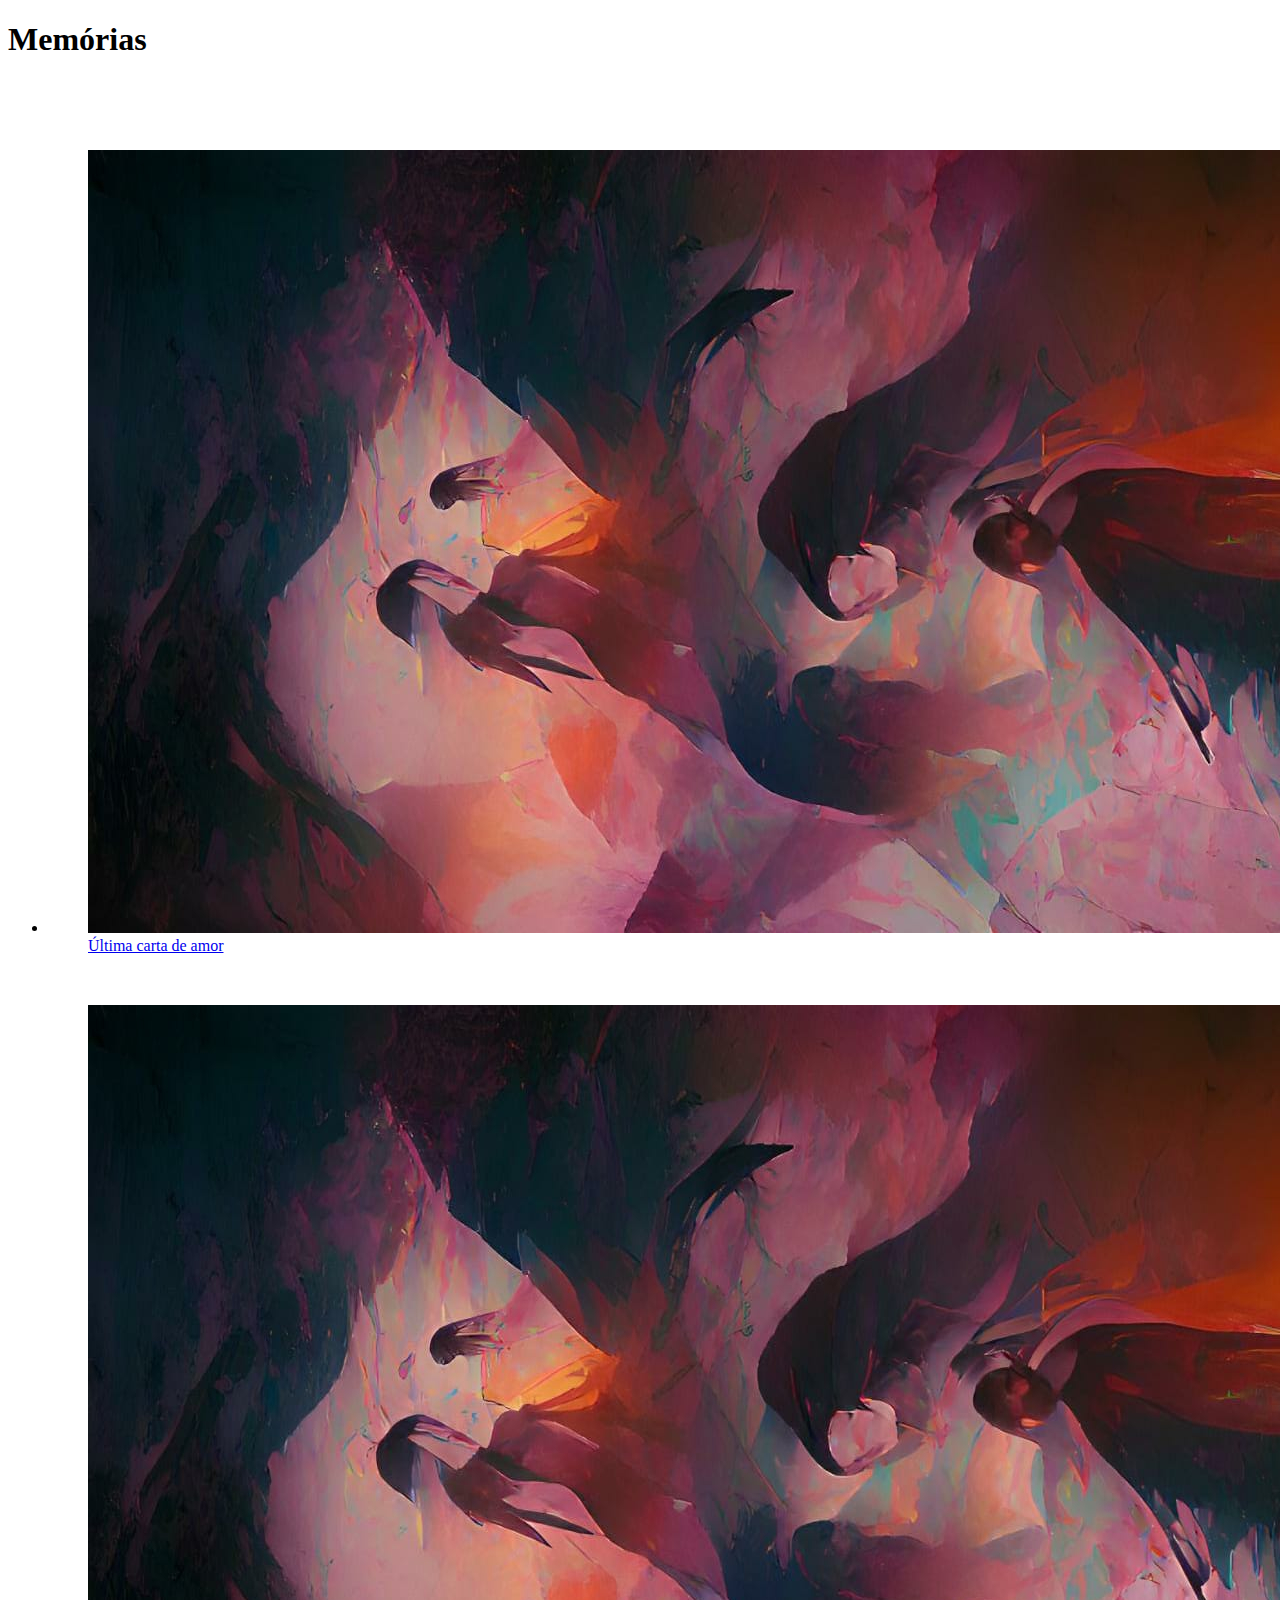
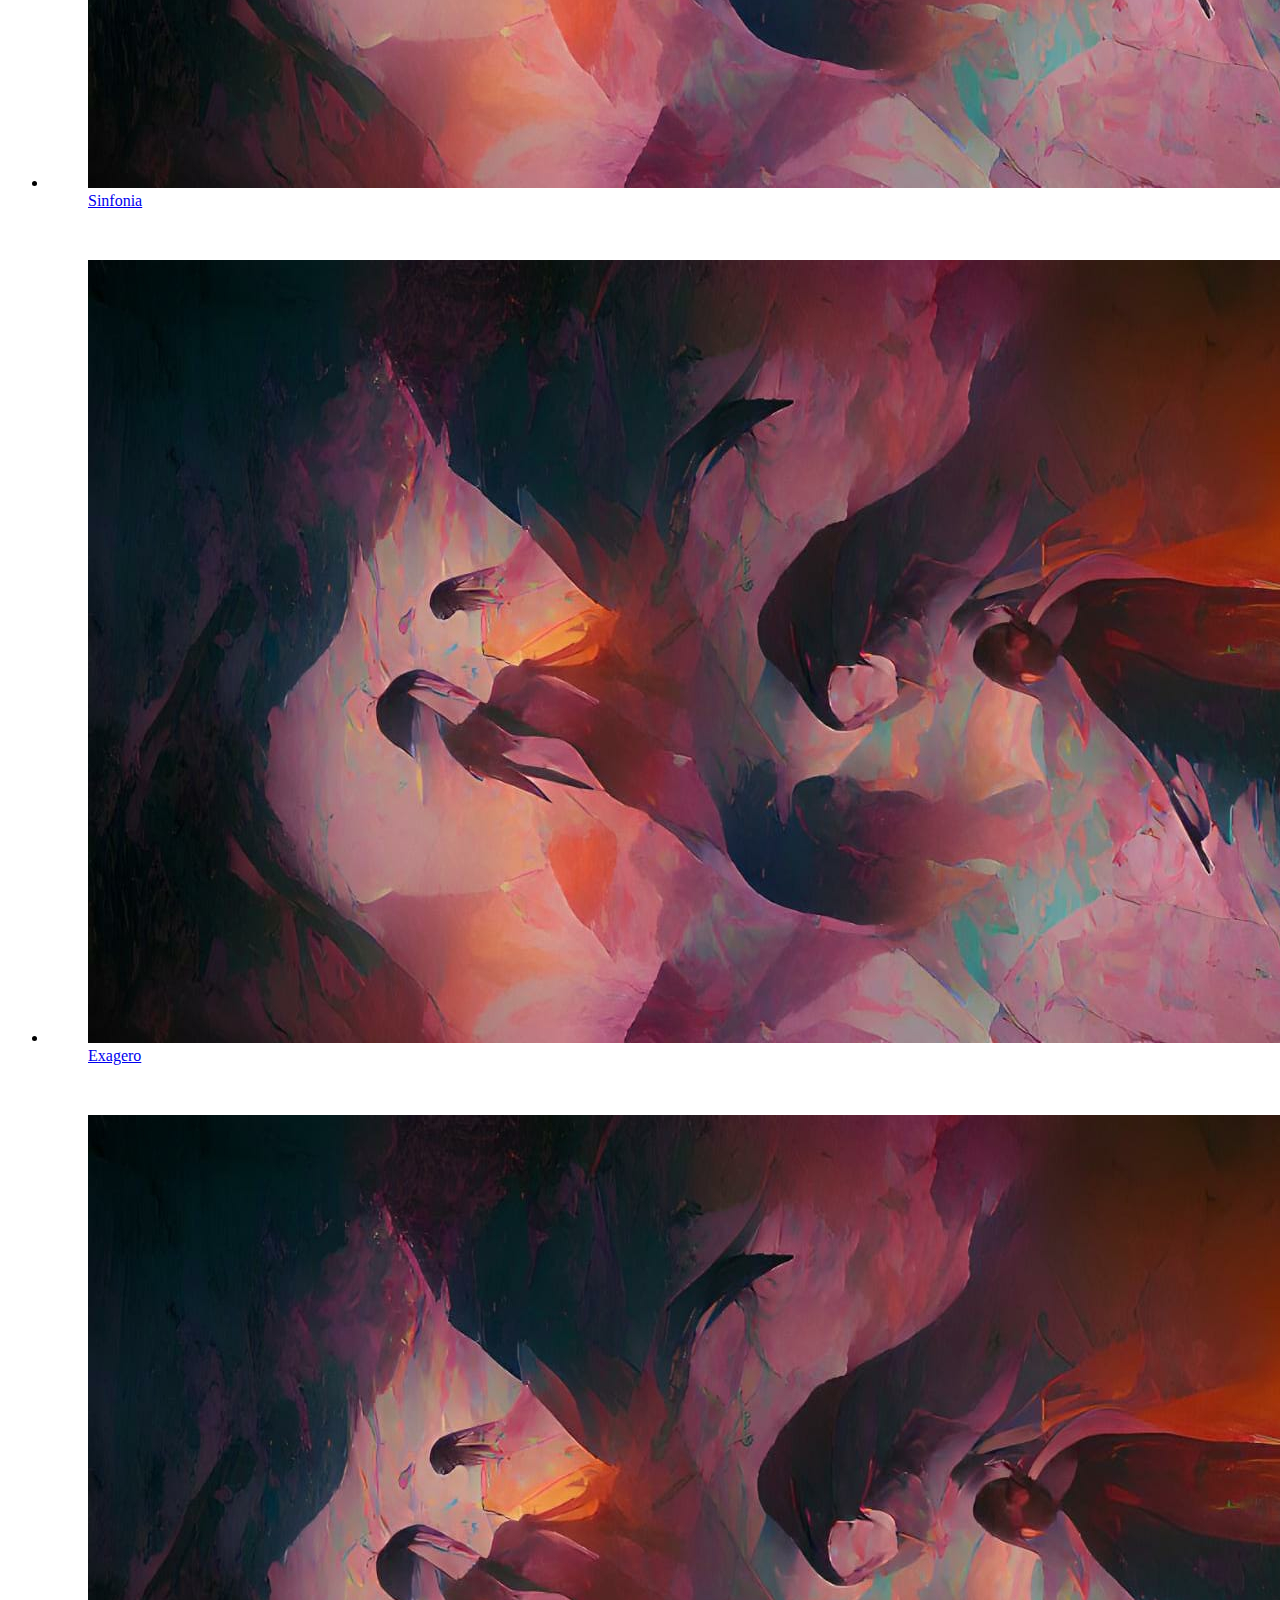
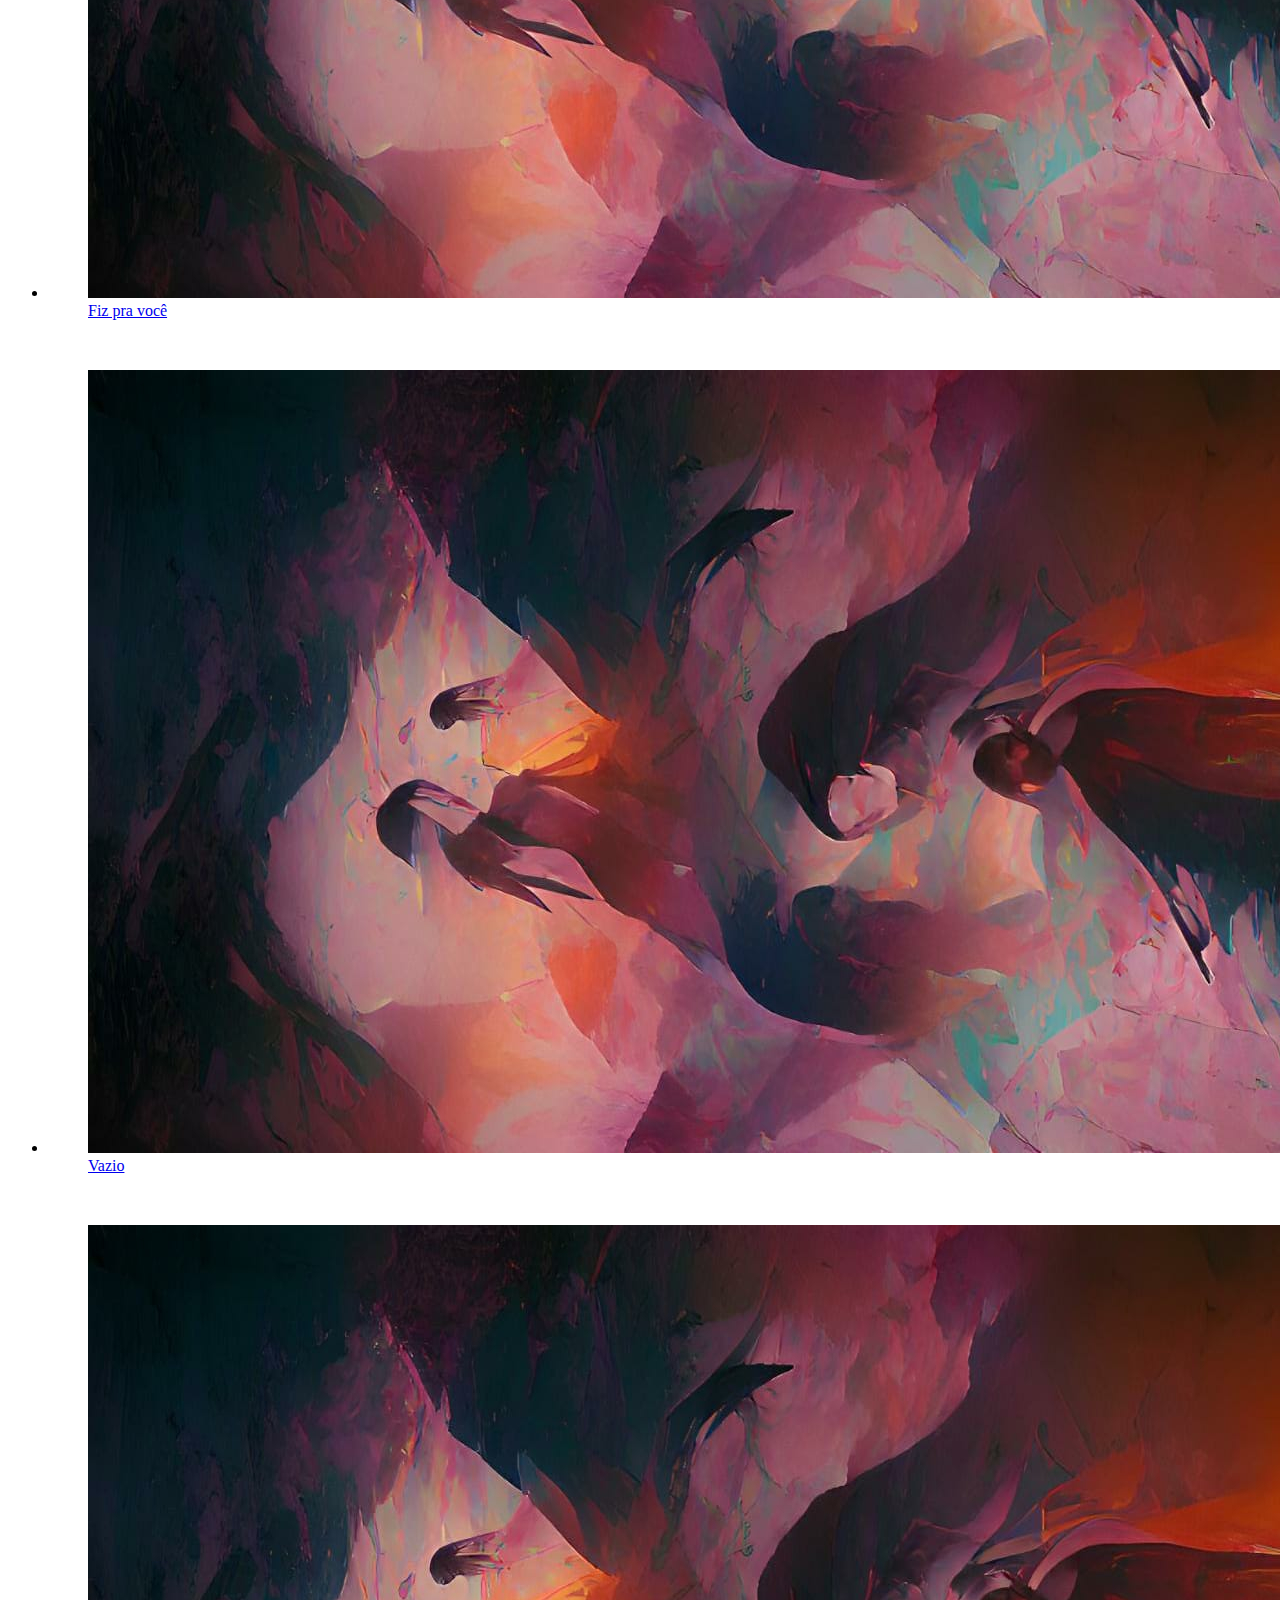
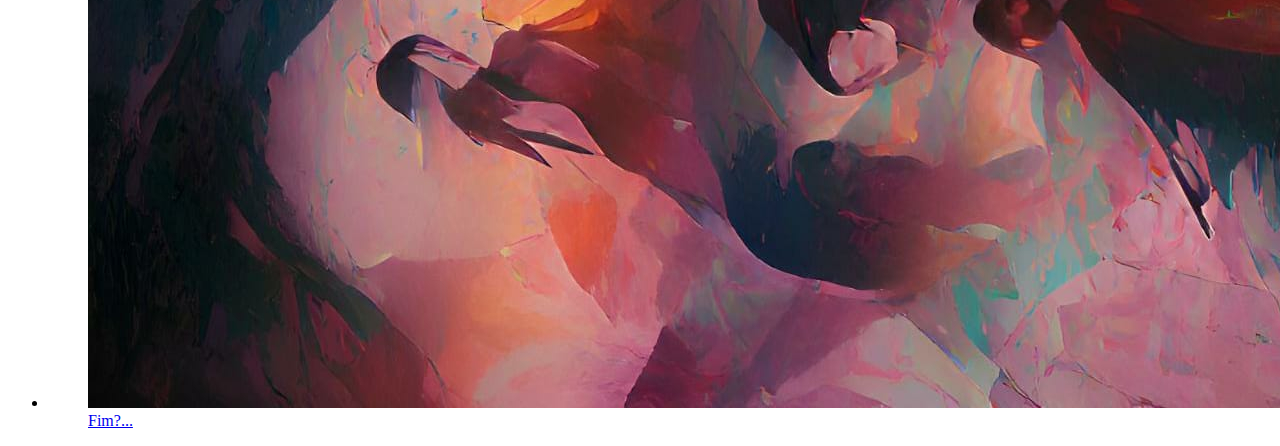
==== index.html @ be8273e7 "Create index.html" ====
<!DOCTYPE html>
<html>
<head>
	<meta charset="utf-8">
	<meta name="viewport" content="width=device-width, initial-scale=1">
	<title>Memórias</title>
	<link rel="stylesheet" type="text/css" href="_css/estilo.css">

</head>
<body>
		<h1>Memórias</h1>
	<br>
		
	<br>
<br>
<section class="grid">
	<div>
		<ul>
		 <li>   
			<figure class="link">
				<a href= "https://drive.google.com/file/d/1WmFGTLucjHWRTFHjSG6xCVSl8-H0Oyy_/view?usp=sharing" target="_blank">
					<img src="link.jpg">
					<figcaption>Última carta de amor</figcaption>
				</a>
			</figure>
		 </li>
		</ul>
	</div>
<br>
	<div>
		<ul>	
		<li>
			<figure class="link">
				<a href= "https://drive.google.com/file/d/1wVJODxW2ijN_SZdqze-kMJyRxU461Dx9/view?usp=sharing" target="_blank">
					<img src="link.jpg">
					<figcaption>Sinfonia</figcaption>
				</a>
			</figure>
		 </li>
		</ul>
	</div>
<br>
	<div>
		<ul>
		 <li>
			<figure class="link">
				<a href= "https://drive.google.com/file/d/1ndG3lCfxafLdKhipH7nesR9NQZlgOk8i/view?usp=sharing" target="_blank">
					<img src="link.jpg">
					<figcaption>Exagero</figcaption>
				</a>
			</figure>
		 </li>
		</ul>
	</div>
<br>
	<div>
		<ul>
		 <li>
			<figure class="link">
				<a href= "https://drive.google.com/file/d/15F9kkGc5QYM4mV5xca8BjjoO7l3_BN6H/view?usp=sharing" target="_blank">
					<img src="link.jpg">
					<figcaption>Fiz pra você</figcaption>
				</a> 
			</figure>
		 </li>
		</ul>
	</div>
<br>
	<div>
		<ul class="menu">
		 <li> 
			<figure class="link">
				<a href= "https://drive.google.com/file/d/12bbLCkpsSiFWsRVC3-uLrMs7bn3_g3Oh/view?usp=sharing" target="_blank">
					<img src="link.jpg">
					<figcaption>Vazio</figcaption>
				</a>
			</figure>
		 </li>
		</ul>
	</div>	
<br>
	<div>
		<ul>
		<li>
			<figure class="link">
				<a href= "https://drive.google.com/file/d/10KLlj3mZIcGKYloA6YT0wLrfTWem70sS/view?usp=sharing" target="_blank">
					<img src="link.jpg">
					<figcaption>Fim?...</figcaption>
				</a> 
			</figure>
		 </li>
		</ul>
	</div>

</section>




</body>
</html>
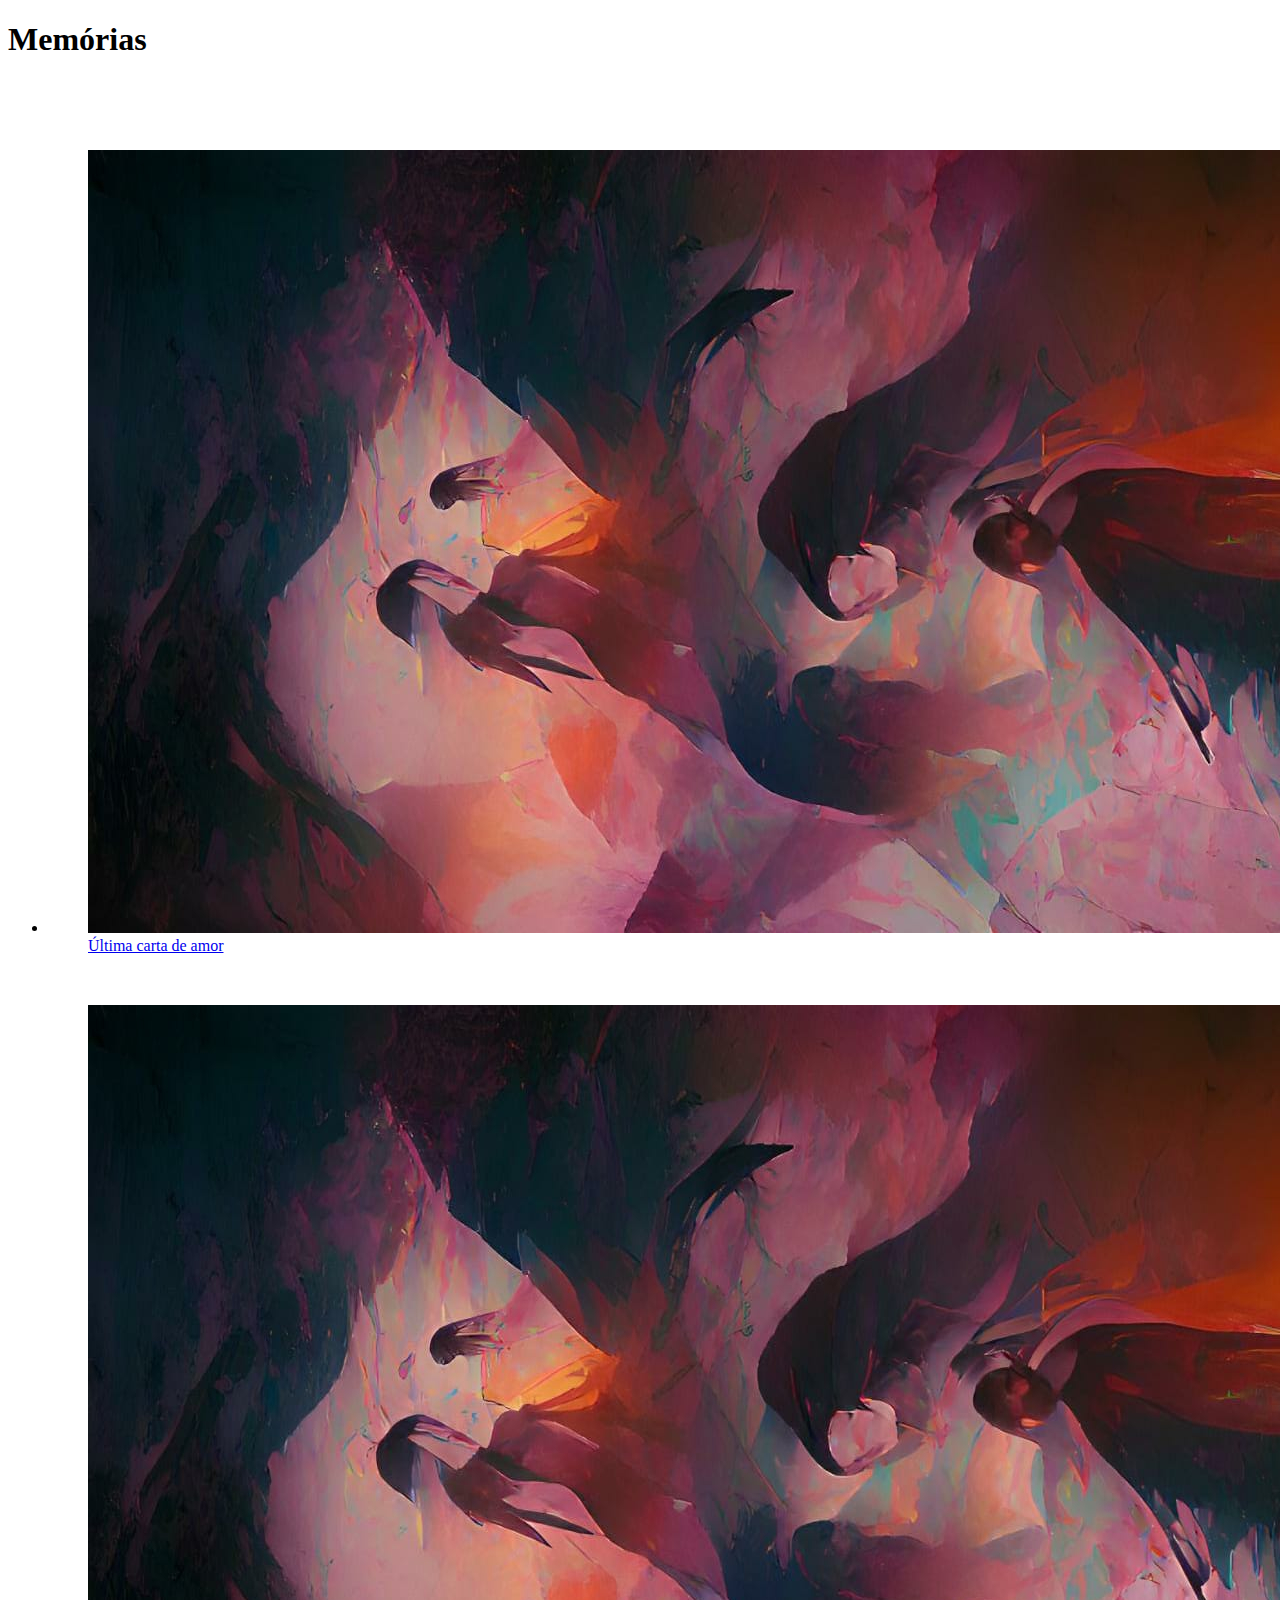
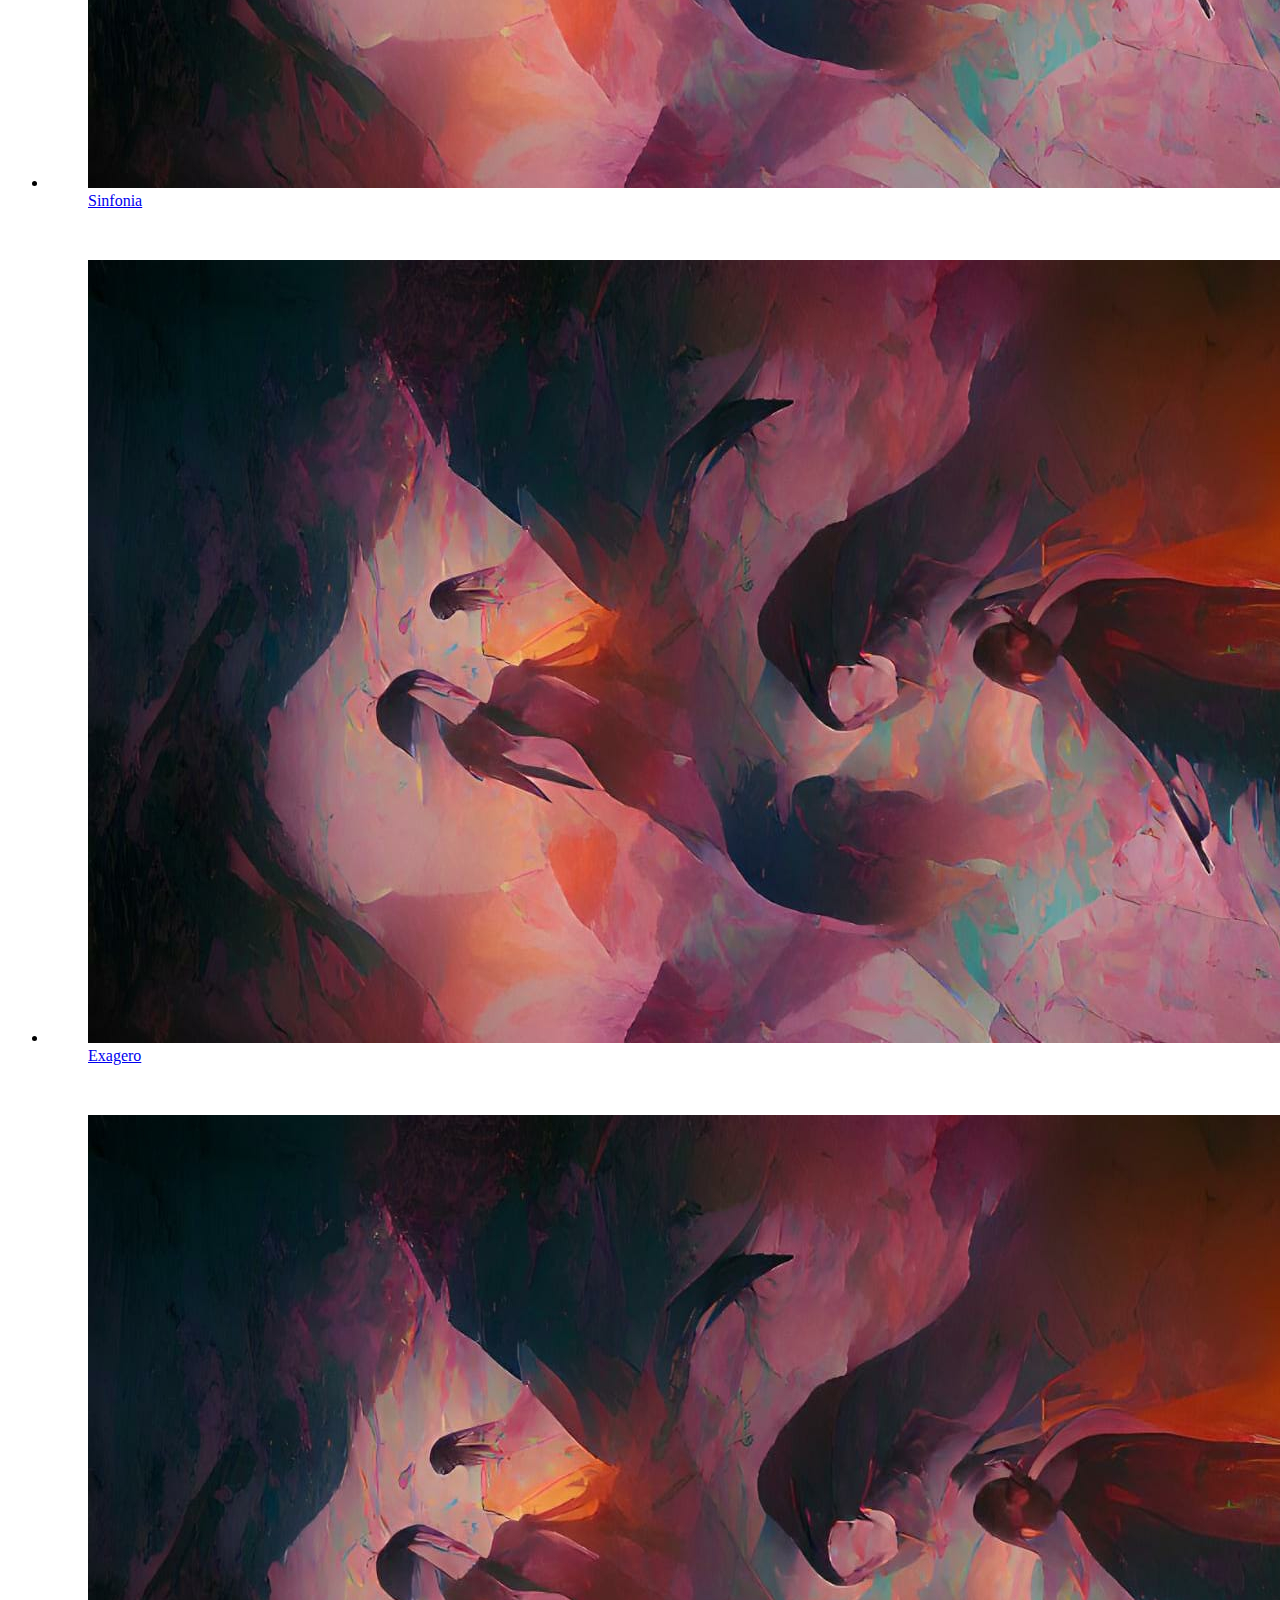
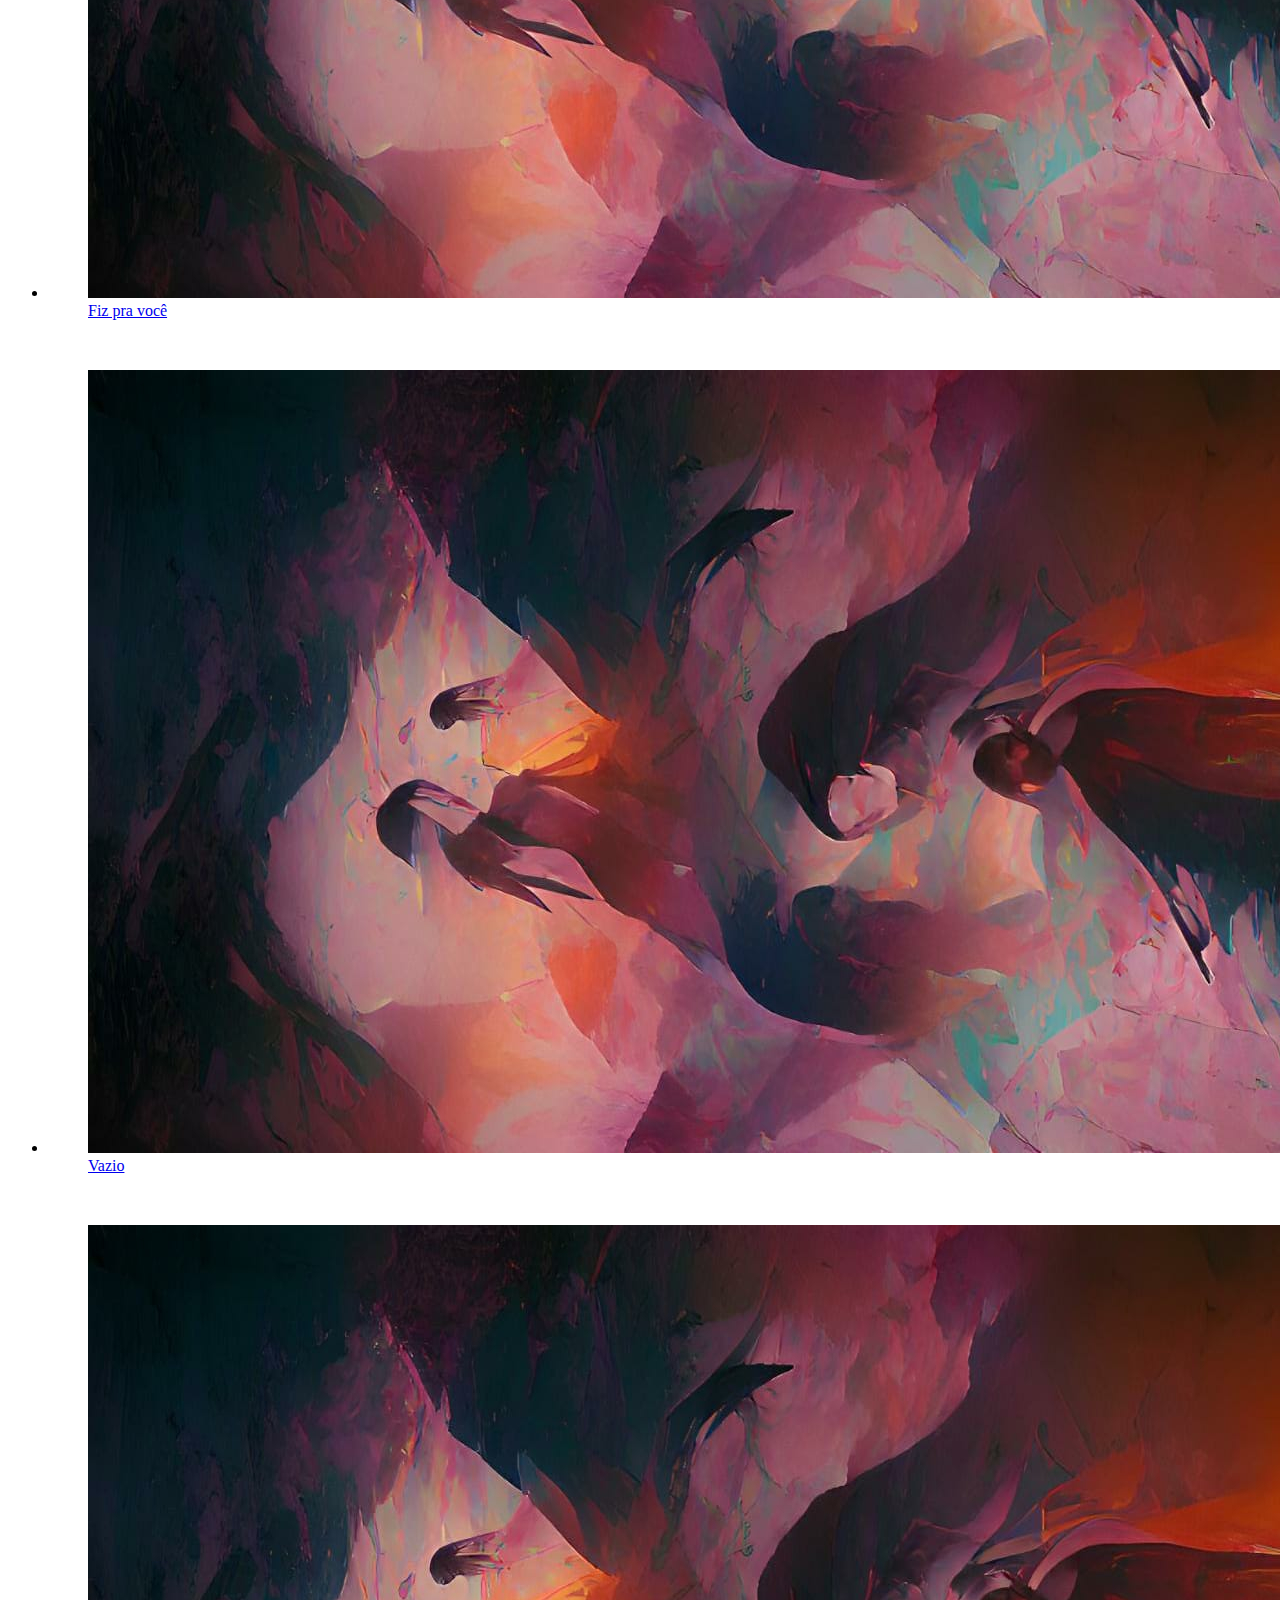
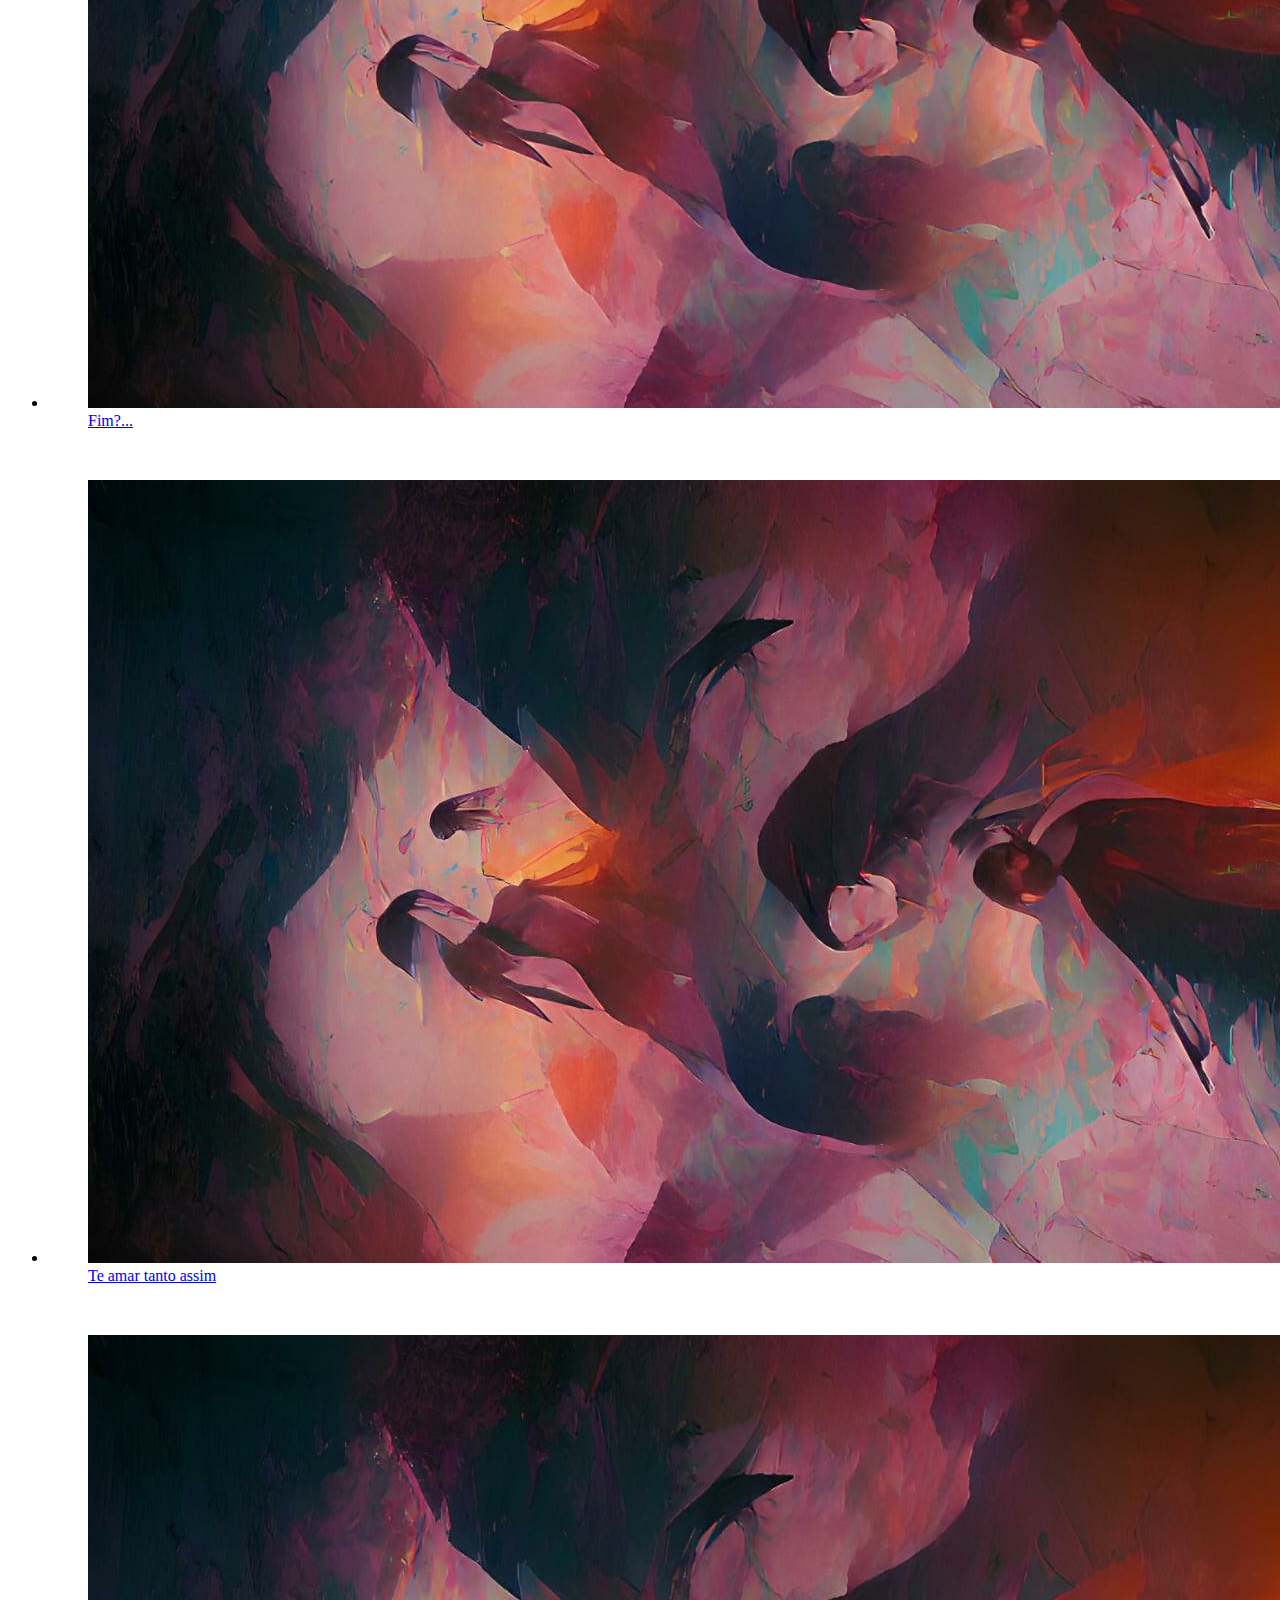
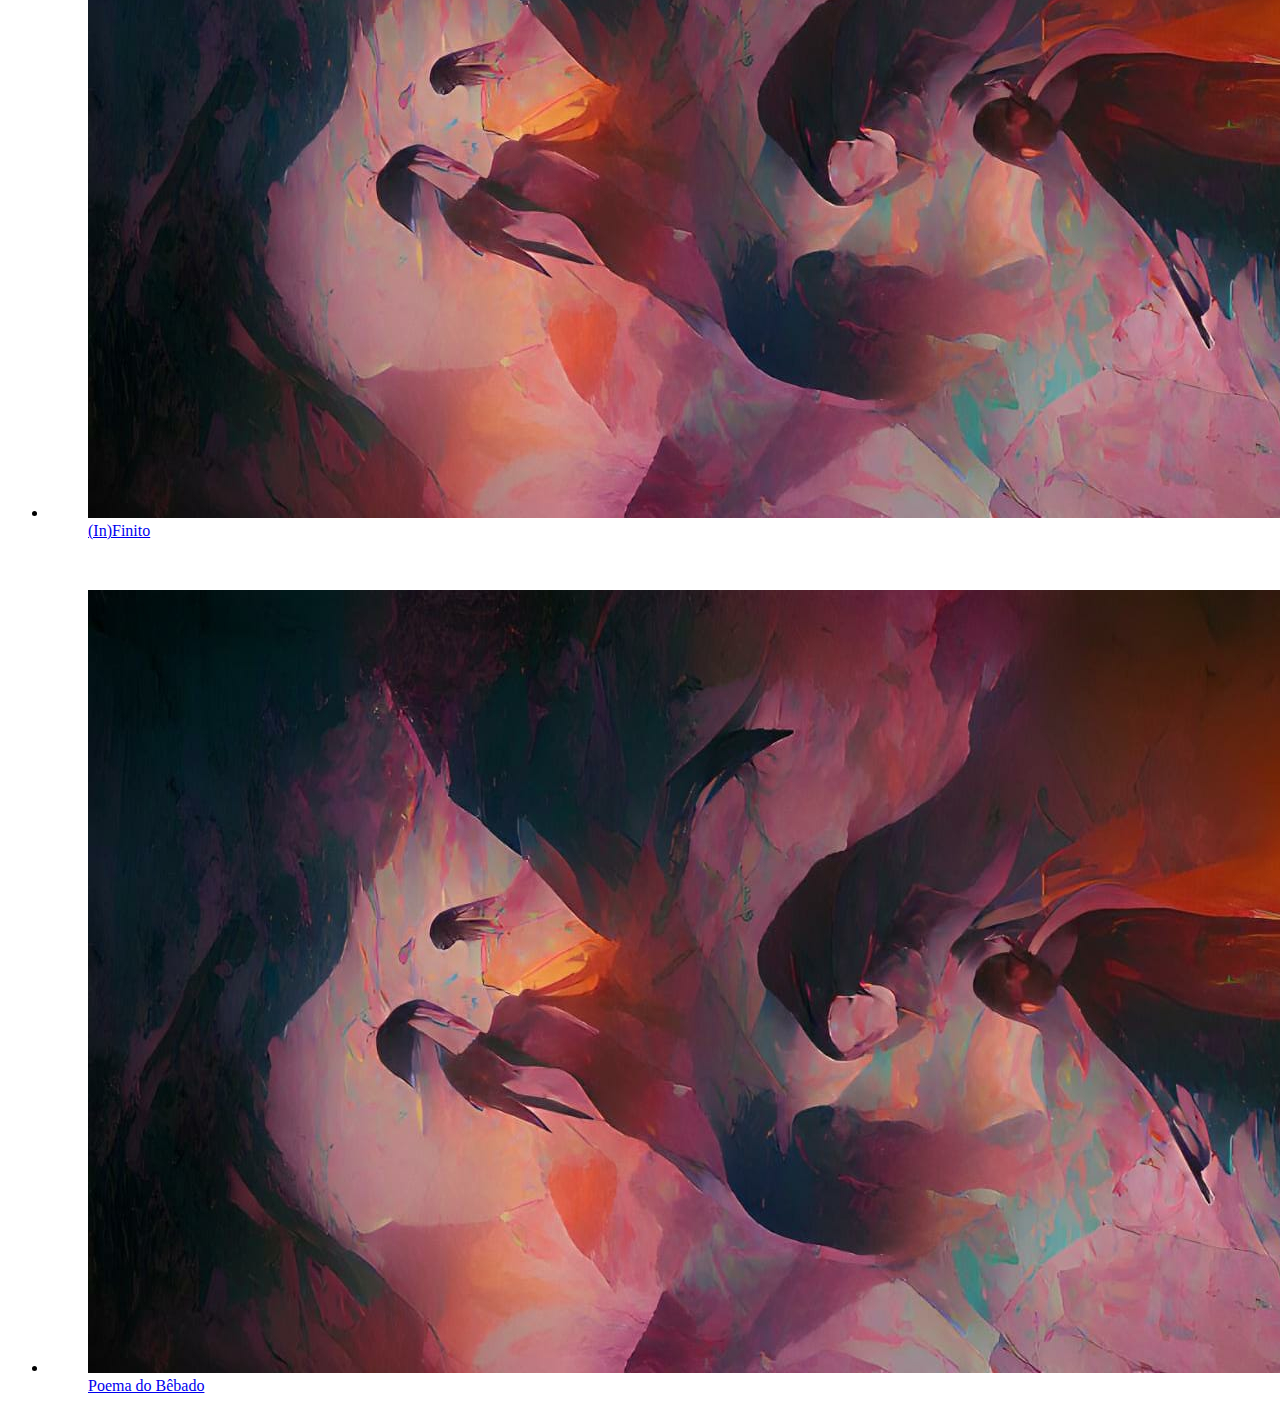
==== commit a11790f1: "Update index.html" ====
--- a/index.html
+++ b/index.html
@@ -18,7 +18,7 @@
 		<ul>
 		 <li>   
 			<figure class="link">
-				<a href= "https://drive.google.com/file/d/1WmFGTLucjHWRTFHjSG6xCVSl8-H0Oyy_/view?usp=sharing" target="_blank">
+				<a href= "https://drive.google.com/file/d/1ibcnWD_3gfa-lF1xpxN1sEDt9JAyzR4G/view?usp=sharing" target="_blank">
 					<img src="link.jpg">
 					<figcaption>Última carta de amor</figcaption>
 				</a>
@@ -91,6 +91,45 @@
 		 </li>
 		</ul>
 	</div>
+<br>
+	<div>
+		<ul>
+		<li>
+			<figure class="link">
+				<a href= "https://drive.google.com/file/d/15OLPnMblXUcXTkVqbX_49PHvQrlU4x_i/view?usp=sharing" target="_blank">
+					<img src="link.jpg">
+					<figcaption>Te amar tanto assim</figcaption>
+				</a> 
+			</figure>
+		 </li>
+		</ul>
+	</div>
+<br>
+	<div>
+		<ul>
+		<li>
+			<figure class="link">
+				<a href= "https://drive.google.com/file/d/1uN75a3Ku9uNKmwexrBwwOjS4DKXm2ObK/view?usp=sharing" target="_blank">
+					<img src="link.jpg">
+					<figcaption>(In)Finito</figcaption>
+				</a> 
+			</figure>
+		 </li>
+		</ul>
+	</div>
+<br>
+	<div>
+		<ul>
+		<li>
+			<figure class="link">
+				<a href= "https://drive.google.com/file/d/16a8QPchf1c-oI1UFJ72DKhDAMe0are2X/view?usp=sharing" target="_blank">
+					<img src="link.jpg">
+					<figcaption>Poema do Bêbado</figcaption>
+				</a> 
+			</figure>
+		 </li>
+		</ul>
+	</div>
 
 </section>
 
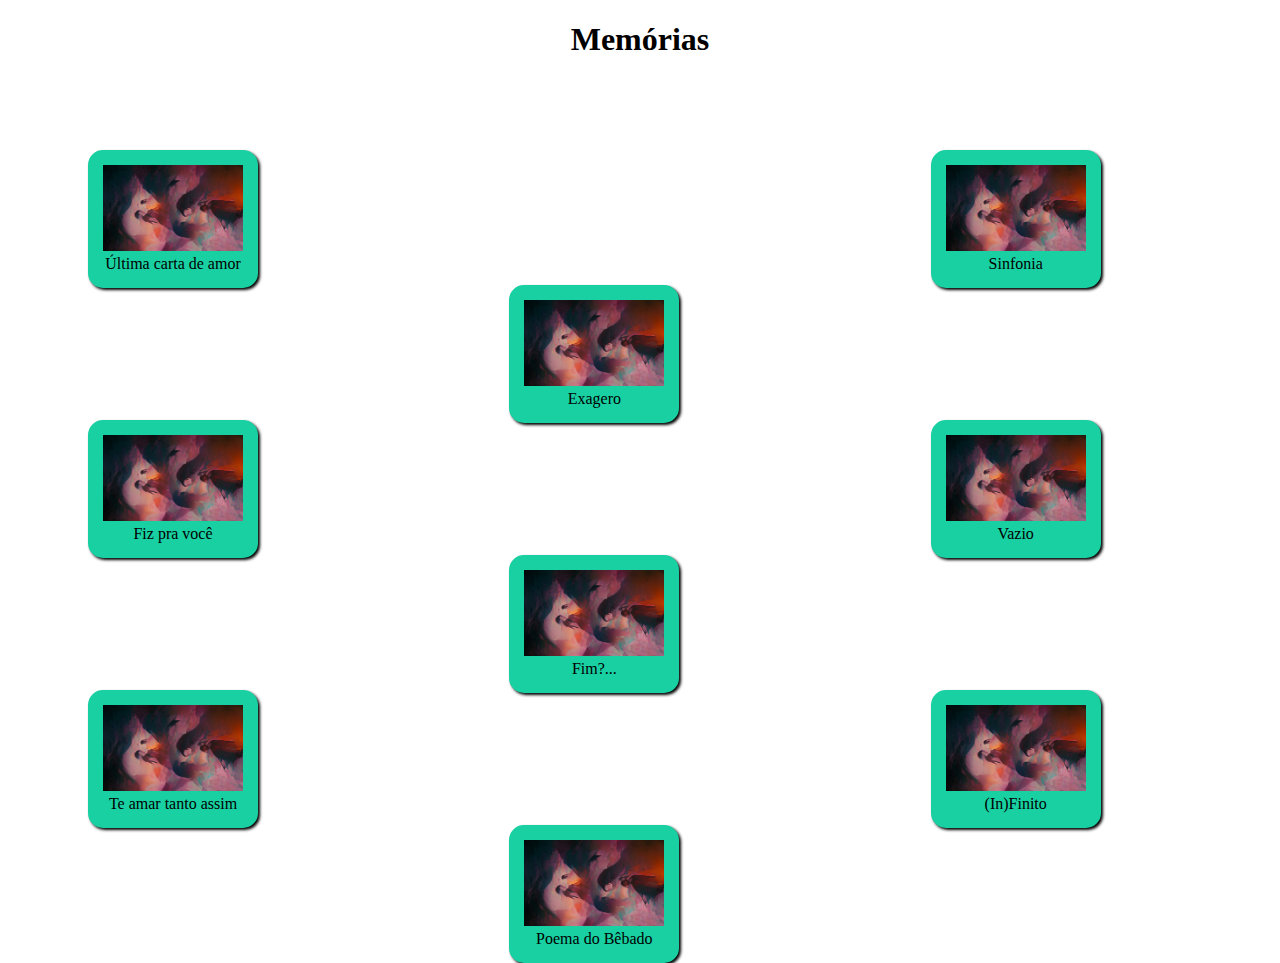
==== commit 12e1ce56: "Update index.html" ====
--- a/index.html
+++ b/index.html
@@ -4,7 +4,7 @@
 	<meta charset="utf-8">
 	<meta name="viewport" content="width=device-width, initial-scale=1">
 	<title>Memórias</title>
-	<link rel="stylesheet" type="text/css" href="_css/estilo.css">
+	<link rel="stylesheet" type="text/css" href="style.css">
 
 </head>
 <body>
--- a/style.css
+++ b/style.css
@@ -0,0 +1,41 @@
+@charset "UTF-8";
+		h1{
+			text-align: center;
+			font-family: unset;
+		}
+		
+		ul{
+
+			list-style: none;
+		}
+		
+		a{
+			text-decoration: none;
+			text-align: center;
+			color: black;
+			display: block;
+			padding: 5px;
+		}
+		figure.link{
+			background-color:#19d0a2 ;
+			box-shadow: 2px 2px 3px black;
+			position: relative;
+			border: 10px solid #19d0a2 ;
+			border-radius: 15px;
+			width: 100%;
+			height: 100%;
+		}
+		figure.link img{
+			width: 100%;
+			height: 100%;
+		}
+		div{
+			width: 190px;
+			height: 135px;
+		}
+		section.grid{
+			display: grid;
+			grid-template-columns: repeat(3, 1fr);
+		}
+		
+		
